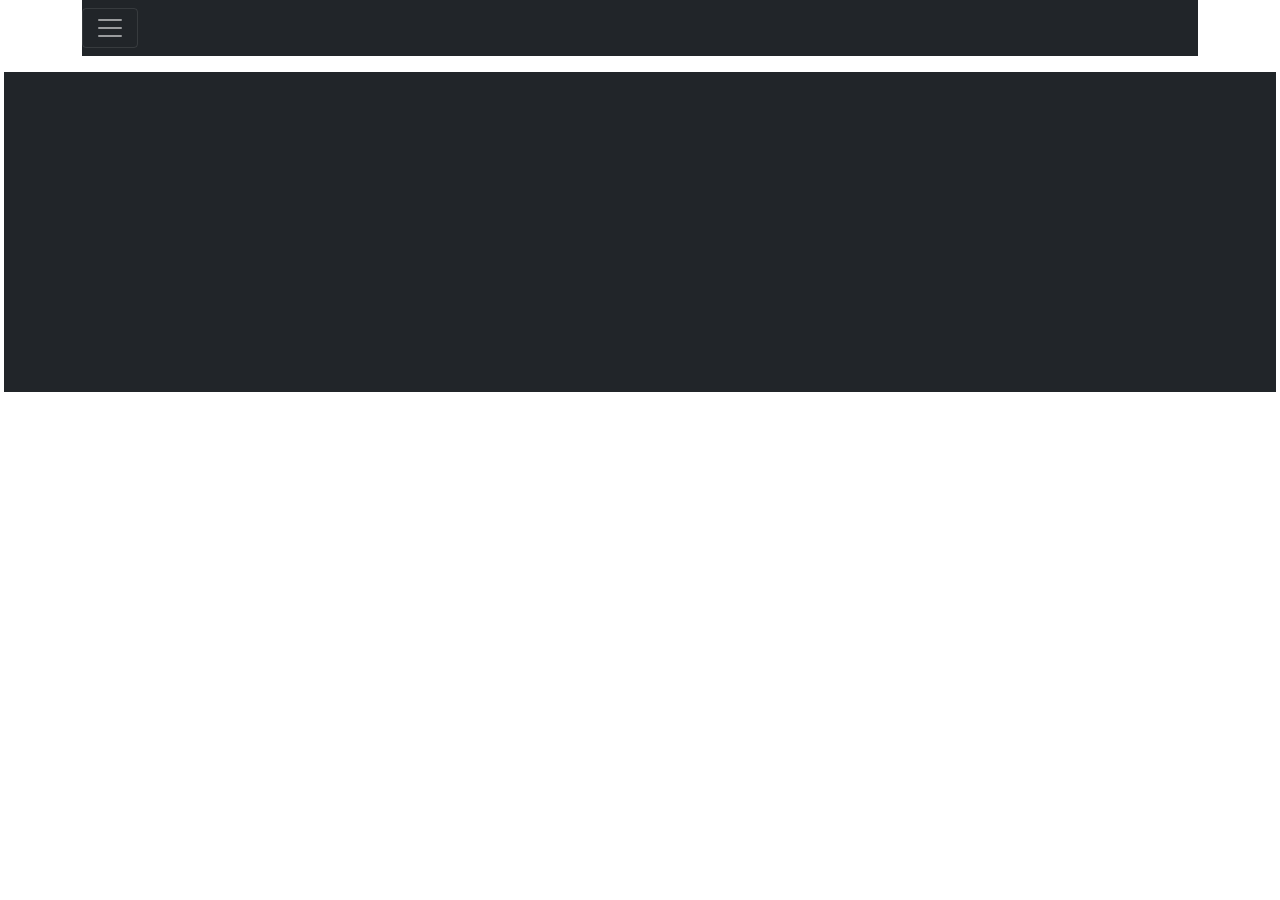
==== index.html @ 22da5a09 "init project" ====
<!doctype html>
<html lang="fr">
  <head>
    <meta charset="utf-8">
    <meta name="viewport" content="width=device-width, initial-scale=1">
    <meta name="description" content="">
    <meta name="author" content="Moussa adji">
    <meta name="generator" content="Moussa ADJI 1.0">
    <title>Séwa</title>

    <link rel="canonical" href="https://getbootstrap.com/docs/5.1/examples/navbar-fixed/">
    <link href="assets/dist/fonts/css/v4-shims.min.css" rel="stylesheet">
    <link href="assets/dist/fonts/css/all.css" rel="stylesheet">
    <link href="assets/css/main.css" rel="stylesheet">
    <!-- Bootstrap core CSS -->
    <link href="assets/dist/css/bootstrap.min.css" rel="stylesheet">
    <script src="assets/dist/js/bootstrap.bundle.min.js"></script>
    <script src="assets/dist/js/jquery-3.6.0.min.js"></script>
    <script src="assets/js/main.js"></script>
  </head>

  <body>
    <main class="container">
      <div class="pos-f-t">
        <div class="collapse" id="navbarToggleExternalContent">
          <div class="bg-dark p-4">
            <h4 class="text-white">Collapsed content</h4>
            <span class="text-muted">Toggleable via the navbar brand.</span>
          </div>
        </div>
        <nav class="navbar navbar-dark bg-dark">
          <button class="navbar-toggler" type="button" data-toggle="collapse" data-target="#navbarToggleExternalContent" aria-controls="navbarToggleExternalContent" aria-expanded="false" aria-label="Toggle navigation">
            <span class="navbar-toggler-icon"></span>
          </button>
        </nav>
      </div>
    </main>
    <div class="m-0 p-3" include-html="pages/base/footer.html"></div>
  </body>

</html>
---- assets/dist/fonts/css/v4-shims.min.css ----
/*!
 * Font Awesome Free 5.15.4 by @fontawesome - https://fontawesome.com
 * License - https://fontawesome.com/license/free (Icons: CC BY 4.0, Fonts: SIL OFL 1.1, Code: MIT License)
 */
.fa.fa-glass:before{content:"\f000"}.fa.fa-meetup{font-family:"Font Awesome 5 Brands";font-weight:400}.fa.fa-star-o{font-family:"Font Awesome 5 Free";font-weight:400}.fa.fa-star-o:before{content:"\f005"}.fa.fa-close:before,.fa.fa-remove:before{content:"\f00d"}.fa.fa-gear:before{content:"\f013"}.fa.fa-trash-o{font-family:"Font Awesome 5 Free";font-weight:400}.fa.fa-trash-o:before{content:"\f2ed"}.fa.fa-file-o{font-family:"Font Awesome 5 Free";font-weight:400}.fa.fa-file-o:before{content:"\f15b"}.fa.fa-clock-o{font-family:"Font Awesome 5 Free";font-weight:400}.fa.fa-clock-o:before{content:"\f017"}.fa.fa-arrow-circle-o-down{font-family:"Font Awesome 5 Free";font-weight:400}.fa.fa-arrow-circle-o-down:before{content:"\f358"}.fa.fa-arrow-circle-o-up{font-family:"Font Awesome 5 Free";font-weight:400}.fa.fa-arrow-circle-o-up:before{content:"\f35b"}.fa.fa-play-circle-o{font-family:"Font Awesome 5 Free";font-weight:400}.fa.fa-play-circle-o:before{content:"\f144"}.fa.fa-repeat:before,.fa.fa-rotate-right:before{content:"\f01e"}.fa.fa-refresh:before{content:"\f021"}.fa.fa-list-alt{font-family:"Font Awesome 5 Free";font-weight:400}.fa.fa-dedent:before{content:"\f03b"}.fa.fa-video-camera:before{content:"\f03d"}.fa.fa-picture-o{font-family:"Font Awesome 5 Free";font-weight:400}.fa.fa-picture-o:before{content:"\f03e"}.fa.fa-photo{font-family:"Font Awesome 5 Free";font-weight:400}.fa.fa-photo:before{content:"\f03e"}.fa.fa-image{font-family:"Font Awesome 5 Free";font-weight:400}.fa.fa-image:before{content:"\f03e"}.fa.fa-pencil:before{content:"\f303"}.fa.fa-map-marker:before{content:"\f3c5"}.fa.fa-pencil-square-o{font-family:"Font Awesome 5 Free";font-weight:400}.fa.fa-pencil-square-o:before{content:"\f044"}.fa.fa-share-square-o{font-family:"Font Awesome 5 Free";font-weight:400}.fa.fa-share-square-o:before{content:"\f14d"}.fa.fa-check-square-o{font-family:"Font Awesome 5 Free";font-weight:400}.fa.fa-check-square-o:before{content:"\f14a"}.fa.fa-arrows:before{content:"\f0b2"}.fa.fa-times-circle-o{font-family:"Font Awesome 5 Free";font-weight:400}.fa.fa-times-circle-o:before{content:"\f057"}.fa.fa-check-circle-o{font-family:"Font Awesome 5 Free";font-weight:400}.fa.fa-check-circle-o:before{content:"\f058"}.fa.fa-mail-forward:before{content:"\f064"}.fa.fa-expand:before{content:"\f424"}.fa.fa-compress:before{content:"\f422"}.fa.fa-eye,.fa.fa-eye-slash{font-family:"Font Awesome 5 Free";font-weight:400}.fa.fa-warning:before{content:"\f071"}.fa.fa-calendar:before{content:"\f073"}.fa.fa-arrows-v:before{content:"\f338"}.fa.fa-arrows-h:before{content:"\f337"}.fa.fa-bar-chart{font-family:"Font Awesome 5 Free";font-weight:400}.fa.fa-bar-chart:before{content:"\f080"}.fa.fa-bar-chart-o{font-family:"Font Awesome 5 Free";font-weight:400}.fa.fa-bar-chart-o:before{content:"\f080"}.fa.fa-facebook-square,.fa.fa-twitter-square{font-family:"Font Awesome 5 Brands";font-weight:400}.fa.fa-gears:before{content:"\f085"}.fa.fa-thumbs-o-up{font-family:"Font Awesome 5 Free";font-weight:400}.fa.fa-thumbs-o-up:before{content:"\f164"}.fa.fa-thumbs-o-down{font-family:"Font Awesome 5 Free";font-weight:400}.fa.fa-thumbs-o-down:before{content:"\f165"}.fa.fa-heart-o{font-family:"Font Awesome 5 Free";font-weight:400}.fa.fa-heart-o:before{content:"\f004"}.fa.fa-sign-out:before{content:"\f2f5"}.fa.fa-linkedin-square{font-family:"Font Awesome 5 Brands";font-weight:400}.fa.fa-linkedin-square:before{content:"\f08c"}.fa.fa-thumb-tack:before{content:"\f08d"}.fa.fa-external-link:before{content:"\f35d"}.fa.fa-sign-in:before{content:"\f2f6"}.fa.fa-github-square{font-family:"Font Awesome 5 Brands";font-weight:400}.fa.fa-lemon-o{font-family:"Font Awesome 5 Free";font-weight:400}.fa.fa-lemon-o:before{content:"\f094"}.fa.fa-square-o{font-family:"Font Awesome 5 Free";font-weight:400}.fa.fa-square-o:before{content:"\f0c8"}.fa.fa-bookmark-o{font-family:"Font Awesome 5 Free";font-weight:400}.fa.fa-bookmark-o:before{content:"\f02e"}.fa.fa-facebook,.fa.fa-twitter{font-family:"Font Awesome 5 Brands";font-weight:400}.fa.fa-facebook:before{content:"\f39e"}.fa.fa-facebook-f{font-family:"Font Awesome 5 Brands";font-weight:400}.fa.fa-facebook-f:before{content:"\f39e"}.fa.fa-github{font-family:"Font Awesome 5 Brands";font-weight:400}.fa.fa-credit-card{font-family:"Font Awesome 5 Free";font-weight:400}.fa.fa-feed:before{content:"\f09e"}.fa.fa-hdd-o{font-family:"Font Awesome 5 Free";font-weight:400}.fa.fa-hdd-o:before{content:"\f0a0"}.fa.fa-hand-o-right{font-family:"Font Awesome 5 Free";font-weight:400}.fa.fa-hand-o-right:before{content:"\f0a4"}.fa.fa-hand-o-left{font-family:"Font Awesome 5 Free";font-weight:400}.fa.fa-hand-o-left:before{content:"\f0a5"}.fa.fa-hand-o-up{font-family:"Font Awesome 5 Free";font-weight:400}.fa.fa-hand-o-up:before{content:"\f0a6"}.fa.fa-hand-o-down{font-family:"Font Awesome 5 Free";font-weight:400}.fa.fa-hand-o-down:before{content:"\f0a7"}.fa.fa-arrows-alt:before{content:"\f31e"}.fa.fa-group:before{content:"\f0c0"}.fa.fa-chain:before{content:"\f0c1"}.fa.fa-scissors:before{content:"\f0c4"}.fa.fa-files-o{font-family:"Font Awesome 5 Free";font-weight:400}.fa.fa-files-o:before{content:"\f0c5"}.fa.fa-floppy-o{font-family:"Font Awesome 5 Free";font-weight:400}.fa.fa-floppy-o:before{content:"\f0c7"}.fa.fa-navicon:before,.fa.fa-reorder:before{content:"\f0c9"}.fa.fa-google-plus,.fa.fa-google-plus-square,.fa.fa-pinterest,.fa.fa-pinterest-square{font-family:"Font Awesome 5 Brands";font-weight:400}.fa.fa-google-plus:before{content:"\f0d5"}.fa.fa-money{font-family:"Font Awesome 5 Free";font-weight:400}.fa.fa-money:before{content:"\f3d1"}.fa.fa-unsorted:before{content:"\f0dc"}.fa.fa-sort-desc:before{content:"\f0dd"}.fa.fa-sort-asc:before{content:"\f0de"}.fa.fa-linkedin{font-family:"Font Awesome 5 Brands";font-weight:400}.fa.fa-linkedin:before{content:"\f0e1"}.fa.fa-rotate-left:before{content:"\f0e2"}.fa.fa-legal:before{content:"\f0e3"}.fa.fa-dashboard:before,.fa.fa-tachometer:before{content:"\f3fd"}.fa.fa-comment-o{font-family:"Font Awesome 5 Free";font-weight:400}.fa.fa-comment-o:before{content:"\f075"}.fa.fa-comments-o{font-family:"Font Awesome 5 Free";font-weight:400}.fa.fa-comments-o:before{content:"\f086"}.fa.fa-flash:before{content:"\f0e7"}.fa.fa-clipboard,.fa.fa-paste{font-family:"Font Awesome 5 Free";font-weight:400}.fa.fa-paste:before{content:"\f328"}.fa.fa-lightbulb-o{font-family:"Font Awesome 5 Free";font-weight:400}.fa.fa-lightbulb-o:before{content:"\f0eb"}.fa.fa-exchange:before{content:"\f362"}.fa.fa-cloud-download:before{content:"\f381"}.fa.fa-cloud-upload:before{content:"\f382"}.fa.fa-bell-o{font-family:"Font Awesome 5 Free";font-weight:400}.fa.fa-bell-o:before{content:"\f0f3"}.fa.fa-cutlery:before{content:"\f2e7"}.fa.fa-file-text-o{font-family:"Font Awesome 5 Free";font-weight:400}.fa.fa-file-text-o:before{content:"\f15c"}.fa.fa-building-o{font-family:"Font Awesome 5 Free";font-weight:400}.fa.fa-building-o:before{content:"\f1ad"}.fa.fa-hospital-o{font-family:"Font Awesome 5 Free";font-weight:400}.fa.fa-hospital-o:before{content:"\f0f8"}.fa.fa-tablet:before{content:"\f3fa"}.fa.fa-mobile-phone:before,.fa.fa-mobile:before{content:"\f3cd"}.fa.fa-circle-o{font-family:"Font Awesome 5 Free";font-weight:400}.fa.fa-circle-o:before{content:"\f111"}.fa.fa-mail-reply:before{content:"\f3e5"}.fa.fa-github-alt{font-family:"Font Awesome 5 Brands";font-weight:400}.fa.fa-folder-o{font-family:"Font Awesome 5 Free";font-weight:400}.fa.fa-folder-o:before{content:"\f07b"}.fa.fa-folder-open-o{font-family:"Font Awesome 5 Free";font-weight:400}.fa.fa-folder-open-o:before{content:"\f07c"}.fa.fa-smile-o{font-family:"Font Awesome 5 Free";font-weight:400}.fa.fa-smile-o:before{content:"\f118"}.fa.fa-frown-o{font-family:"Font Awesome 5 Free";font-weight:400}.fa.fa-frown-o:before{content:"\f119"}.fa.fa-meh-o{font-family:"Font Awesome 5 Free";font-weight:400}.fa.fa-meh-o:before{content:"\f11a"}.fa.fa-keyboard-o{font-family:"Font Awesome 5 Free";font-weight:400}.fa.fa-keyboard-o:before{content:"\f11c"}.fa.fa-flag-o{font-family:"Font Awesome 5 Free";font-weight:400}.fa.fa-flag-o:before{content:"\f024"}.fa.fa-mail-reply-all:before{content:"\f122"}.fa.fa-star-half-o{font-family:"Font Awesome 5 Free";font-weight:400}.fa.fa-star-half-o:before{content:"\f089"}.fa.fa-star-half-empty{font-family:"Font Awesome 5 Free";font-weight:400}.fa.fa-star-half-empty:before{content:"\f089"}.fa.fa-star-half-full{font-family:"Font Awesome 5 Free";font-weight:400}.fa.fa-star-half-full:before{content:"\f089"}.fa.fa-code-fork:before{content:"\f126"}.fa.fa-chain-broken:before{content:"\f127"}.fa.fa-shield:before{content:"\f3ed"}.fa.fa-calendar-o{font-family:"Font Awesome 5 Free";font-weight:400}.fa.fa-calendar-o:before{content:"\f133"}.fa.fa-css3,.fa.fa-html5,.fa.fa-maxcdn{font-family:"Font Awesome 5 Brands";font-weight:400}.fa.fa-ticket:before{content:"\f3ff"}.fa.fa-minus-square-o{font-family:"Font Awesome 5 Free";font-weight:400}.fa.fa-minus-square-o:before{content:"\f146"}.fa.fa-level-up:before{content:"\f3bf"}.fa.fa-level-down:before{content:"\f3be"}.fa.fa-pencil-square:before{content:"\f14b"}.fa.fa-external-link-square:before{content:"\f360"}.fa.fa-compass{font-family:"Font Awesome 5 Free";font-weight:400}.fa.fa-caret-square-o-down{font-family:"Font Awesome 5 Free";font-weight:400}.fa.fa-caret-square-o-down:before{content:"\f150"}.fa.fa-toggle-down{font-family:"Font Awesome 5 Free";font-weight:400}.fa.fa-toggle-down:before{content:"\f150"}.fa.fa-caret-square-o-up{font-family:"Font Awesome 5 Free";font-weight:400}.fa.fa-caret-square-o-up:before{content:"\f151"}.fa.fa-toggle-up{font-family:"Font Awesome 5 Free";font-weight:400}.fa.fa-toggle-up:before{content:"\f151"}.fa.fa-caret-square-o-right{font-family:"Font Awesome 5 Free";font-weight:400}.fa.fa-caret-square-o-right:before{content:"\f152"}.fa.fa-toggle-right{font-family:"Font Awesome 5 Free";font-weight:400}.fa.fa-toggle-right:before{content:"\f152"}.fa.fa-eur:before,.fa.fa-euro:before{content:"\f153"}.fa.fa-gbp:before{content:"\f154"}.fa.fa-dollar:before,.fa.fa-usd:before{content:"\f155"}.fa.fa-inr:before,.fa.fa-rupee:before{content:"\f156"}.fa.fa-cny:before,.fa.fa-jpy:before,.fa.fa-rmb:before,.fa.fa-yen:before{content:"\f157"}.fa.fa-rouble:before,.fa.fa-rub:before,.fa.fa-ruble:before{content:"\f158"}.fa.fa-krw:before,.fa.fa-won:before{content:"\f159"}.fa.fa-bitcoin,.fa.fa-btc{font-family:"Font Awesome 5 Brands";font-weight:400}.fa.fa-bitcoin:before{content:"\f15a"}.fa.fa-file-text:before{content:"\f15c"}.fa.fa-sort-alpha-asc:before{content:"\f15d"}.fa.fa-sort-alpha-desc:before{content:"\f881"}.fa.fa-sort-amount-asc:before{content:"\f160"}.fa.fa-sort-amount-desc:before{content:"\f884"}.fa.fa-sort-numeric-asc:before{content:"\f162"}.fa.fa-sort-numeric-desc:before{content:"\f886"}.fa.fa-xing,.fa.fa-xing-square,.fa.fa-youtube,.fa.fa-youtube-play,.fa.fa-youtube-square{font-family:"Font Awesome 5 Brands";font-weight:400}.fa.fa-youtube-play:before{content:"\f167"}.fa.fa-adn,.fa.fa-bitbucket,.fa.fa-bitbucket-square,.fa.fa-dropbox,.fa.fa-flickr,.fa.fa-instagram,.fa.fa-stack-overflow{font-family:"Font Awesome 5 Brands";font-weight:400}.fa.fa-bitbucket-square:before{content:"\f171"}.fa.fa-tumblr,.fa.fa-tumblr-square{font-family:"Font Awesome 5 Brands";font-weight:400}.fa.fa-long-arrow-down:before{content:"\f309"}.fa.fa-long-arrow-up:before{content:"\f30c"}.fa.fa-long-arrow-left:before{content:"\f30a"}.fa.fa-long-arrow-right:before{content:"\f30b"}.fa.fa-android,.fa.fa-apple,.fa.fa-dribbble,.fa.fa-foursquare,.fa.fa-gittip,.fa.fa-gratipay,.fa.fa-linux,.fa.fa-skype,.fa.fa-trello,.fa.fa-windows{font-family:"Font Awesome 5 Brands";font-weight:400}.fa.fa-gittip:before{content:"\f184"}.fa.fa-sun-o{font-family:"Font Awesome 5 Free";font-weight:400}.fa.fa-sun-o:before{content:"\f185"}.fa.fa-moon-o{font-family:"Font Awesome 5 Free";font-weight:400}.fa.fa-moon-o:before{content:"\f186"}.fa.fa-pagelines,.fa.fa-renren,.fa.fa-stack-exchange,.fa.fa-vk,.fa.fa-weibo{font-family:"Font Awesome 5 Brands";font-weight:400}.fa.fa-arrow-circle-o-right{font-family:"Font Awesome 5 Free";font-weight:400}.fa.fa-arrow-circle-o-right:before{content:"\f35a"}.fa.fa-arrow-circle-o-left{font-family:"Font Awesome 5 Free";font-weight:400}.fa.fa-arrow-circle-o-left:before{content:"\f359"}.fa.fa-caret-square-o-left{font-family:"Font Awesome 5 Free";font-weight:400}.fa.fa-caret-square-o-left:before{content:"\f191"}.fa.fa-toggle-left{font-family:"Font Awesome 5 Free";font-weight:400}.fa.fa-toggle-left:before{content:"\f191"}.fa.fa-dot-circle-o{font-family:"Font Awesome 5 Free";font-weight:400}.fa.fa-dot-circle-o:before{content:"\f192"}.fa.fa-vimeo-square{font-family:"Font Awesome 5 Brands";font-weight:400}.fa.fa-try:before,.fa.fa-turkish-lira:before{content:"\f195"}.fa.fa-plus-square-o{font-family:"Font Awesome 5 Free";font-weight:400}.fa.fa-plus-square-o:before{content:"\f0fe"}.fa.fa-openid,.fa.fa-slack,.fa.fa-wordpress{font-family:"Font Awesome 5 Brands";font-weight:400}.fa.fa-bank:before,.fa.fa-institution:before{content:"\f19c"}.fa.fa-mortar-board:before{content:"\f19d"}.fa.fa-delicious,.fa.fa-digg,.fa.fa-drupal,.fa.fa-google,.fa.fa-joomla,.fa.fa-pied-piper-alt,.fa.fa-pied-piper-pp,.fa.fa-reddit,.fa.fa-reddit-square,.fa.fa-stumbleupon,.fa.fa-stumbleupon-circle,.fa.fa-yahoo{font-family:"Font Awesome 5 Brands";font-weight:400}.fa.fa-spoon:before{content:"\f2e5"}.fa.fa-behance,.fa.fa-behance-square,.fa.fa-steam,.fa.fa-steam-square{font-family:"Font Awesome 5 Brands";font-weight:400}.fa.fa-automobile:before{content:"\f1b9"}.fa.fa-envelope-o{font-family:"Font Awesome 5 Free";font-weight:400}.fa.fa-envelope-o:before{content:"\f0e0"}.fa.fa-deviantart,.fa.fa-soundcloud,.fa.fa-spotify{font-family:"Font Awesome 5 Brands";font-weight:400}.fa.fa-file-pdf-o{font-family:"Font Awesome 5 Free";font-weight:400}.fa.fa-file-pdf-o:before{content:"\f1c1"}.fa.fa-file-word-o{font-family:"Font Awesome 5 Free";font-weight:400}.fa.fa-file-word-o:before{content:"\f1c2"}.fa.fa-file-excel-o{font-family:"Font Awesome 5 Free";font-weight:400}.fa.fa-file-excel-o:before{content:"\f1c3"}.fa.fa-file-powerpoint-o{font-family:"Font Awesome 5 Free";font-weight:400}.fa.fa-file-powerpoint-o:before{content:"\f1c4"}.fa.fa-file-image-o{font-family:"Font Awesome 5 Free";font-weight:400}.fa.fa-file-image-o:before{content:"\f1c5"}.fa.fa-file-photo-o{font-family:"Font Awesome 5 Free";font-weight:400}.fa.fa-file-photo-o:before{content:"\f1c5"}.fa.fa-file-picture-o{font-family:"Font Awesome 5 Free";font-weight:400}.fa.fa-file-picture-o:before{content:"\f1c5"}.fa.fa-file-archive-o{font-family:"Font Awesome 5 Free";font-weight:400}.fa.fa-file-archive-o:before{content:"\f1c6"}.fa.fa-file-zip-o{font-family:"Font Awesome 5 Free";font-weight:400}.fa.fa-file-zip-o:before{content:"\f1c6"}.fa.fa-file-audio-o{font-family:"Font Awesome 5 Free";font-weight:400}.fa.fa-file-audio-o:before{content:"\f1c7"}.fa.fa-file-sound-o{font-family:"Font Awesome 5 Free";font-weight:400}.fa.fa-file-sound-o:before{content:"\f1c7"}.fa.fa-file-video-o{font-family:"Font Awesome 5 Free";font-weight:400}.fa.fa-file-video-o:before{content:"\f1c8"}.fa.fa-file-movie-o{font-family:"Font Awesome 5 Free";font-weight:400}.fa.fa-file-movie-o:before{content:"\f1c8"}.fa.fa-file-code-o{font-family:"Font Awesome 5 Free";font-weight:400}.fa.fa-file-code-o:before{content:"\f1c9"}.fa.fa-codepen,.fa.fa-jsfiddle,.fa.fa-vine{font-family:"Font Awesome 5 Brands";font-weight:400}.fa.fa-life-bouy,.fa.fa-life-ring{font-family:"Font Awesome 5 Free";font-weight:400}.fa.fa-life-bouy:before{content:"\f1cd"}.fa.fa-life-buoy{font-family:"Font Awesome 5 Free";font-weight:400}.fa.fa-life-buoy:before{content:"\f1cd"}.fa.fa-life-saver{font-family:"Font Awesome 5 Free";font-weight:400}.fa.fa-life-saver:before{content:"\f1cd"}.fa.fa-support{font-family:"Font Awesome 5 Free";font-weight:400}.fa.fa-support:before{content:"\f1cd"}.fa.fa-circle-o-notch:before{content:"\f1ce"}.fa.fa-ra,.fa.fa-rebel{font-family:"Font Awesome 5 Brands";font-weight:400}.fa.fa-ra:before{content:"\f1d0"}.fa.fa-resistance{font-family:"Font Awesome 5 Brands";font-weight:400}.fa.fa-resistance:before{content:"\f1d0"}.fa.fa-empire,.fa.fa-ge{font-family:"Font Awesome 5 Brands";font-weight:400}.fa.fa-ge:before{content:"\f1d1"}.fa.fa-git,.fa.fa-git-square,.fa.fa-hacker-news,.fa.fa-y-combinator-square{font-family:"Font Awesome 5 Brands";font-weight:400}.fa.fa-y-combinator-square:before{content:"\f1d4"}.fa.fa-yc-square{font-family:"Font Awesome 5 Brands";font-weight:400}.fa.fa-yc-square:before{content:"\f1d4"}.fa.fa-qq,.fa.fa-tencent-weibo,.fa.fa-wechat,.fa.fa-weixin{font-family:"Font Awesome 5 Brands";font-weight:400}.fa.fa-wechat:before{content:"\f1d7"}.fa.fa-send:before{content:"\f1d8"}.fa.fa-paper-plane-o{font-family:"Font Awesome 5 Free";font-weight:400}.fa.fa-paper-plane-o:before{content:"\f1d8"}.fa.fa-send-o{font-family:"Font Awesome 5 Free";font-weight:400}.fa.fa-send-o:before{content:"\f1d8"}.fa.fa-circle-thin{font-family:"Font Awesome 5 Free";font-weight:400}.fa.fa-circle-thin:before{content:"\f111"}.fa.fa-header:before{content:"\f1dc"}.fa.fa-sliders:before{content:"\f1de"}.fa.fa-futbol-o{font-family:"Font Awesome 5 Free";font-weight:400}.fa.fa-futbol-o:before{content:"\f1e3"}.fa.fa-soccer-ball-o{font-family:"Font Awesome 5 Free";font-weight:400}.fa.fa-soccer-ball-o:before{content:"\f1e3"}.fa.fa-slideshare,.fa.fa-twitch,.fa.fa-yelp{font-family:"Font Awesome 5 Brands";font-weight:400}.fa.fa-newspaper-o{font-family:"Font Awesome 5 Free";font-weight:400}.fa.fa-newspaper-o:before{content:"\f1ea"}.fa.fa-cc-amex,.fa.fa-cc-discover,.fa.fa-cc-mastercard,.fa.fa-cc-paypal,.fa.fa-cc-stripe,.fa.fa-cc-visa,.fa.fa-google-wallet,.fa.fa-paypal{font-family:"Font Awesome 5 Brands";font-weight:400}.fa.fa-bell-slash-o{font-family:"Font Awesome 5 Free";font-weight:400}.fa.fa-bell-slash-o:before{content:"\f1f6"}.fa.fa-trash:before{content:"\f2ed"}.fa.fa-copyright{font-family:"Font Awesome 5 Free";font-weight:400}.fa.fa-eyedropper:before{content:"\f1fb"}.fa.fa-area-chart:before{content:"\f1fe"}.fa.fa-pie-chart:before{content:"\f200"}.fa.fa-line-chart:before{content:"\f201"}.fa.fa-angellist,.fa.fa-ioxhost,.fa.fa-lastfm,.fa.fa-lastfm-square{font-family:"Font Awesome 5 Brands";font-weight:400}.fa.fa-cc{font-family:"Font Awesome 5 Free";font-weight:400}.fa.fa-cc:before{content:"\f20a"}.fa.fa-ils:before,.fa.fa-shekel:before,.fa.fa-sheqel:before{content:"\f20b"}.fa.fa-meanpath{font-family:"Font Awesome 5 Brands";font-weight:400}.fa.fa-meanpath:before{content:"\f2b4"}.fa.fa-buysellads,.fa.fa-connectdevelop,.fa.fa-dashcube,.fa.fa-forumbee,.fa.fa-leanpub,.fa.fa-sellsy,.fa.fa-shirtsinbulk,.fa.fa-simplybuilt,.fa.fa-skyatlas{font-family:"Font Awesome 5 Brands";font-weight:400}.fa.fa-diamond{font-family:"Font Awesome 5 Free";font-weight:400}.fa.fa-diamond:before{content:"\f3a5"}.fa.fa-intersex:before{content:"\f224"}.fa.fa-facebook-official{font-family:"Font Awesome 5 Brands";font-weight:400}.fa.fa-facebook-official:before{content:"\f09a"}.fa.fa-pinterest-p,.fa.fa-whatsapp{font-family:"Font Awesome 5 Brands";font-weight:400}.fa.fa-hotel:before{content:"\f236"}.fa.fa-medium,.fa.fa-viacoin,.fa.fa-y-combinator,.fa.fa-yc{font-family:"Font Awesome 5 Brands";font-weight:400}.fa.fa-yc:before{content:"\f23b"}.fa.fa-expeditedssl,.fa.fa-opencart,.fa.fa-optin-monster{font-family:"Font Awesome 5 Brands";font-weight:400}.fa.fa-battery-4:before,.fa.fa-battery:before{content:"\f240"}.fa.fa-battery-3:before{content:"\f241"}.fa.fa-battery-2:before{content:"\f242"}.fa.fa-battery-1:before{content:"\f243"}.fa.fa-battery-0:before{content:"\f244"}.fa.fa-object-group,.fa.fa-object-ungroup,.fa.fa-sticky-note-o{font-family:"Font Awesome 5 Free";font-weight:400}.fa.fa-sticky-note-o:before{content:"\f249"}.fa.fa-cc-diners-club,.fa.fa-cc-jcb{font-family:"Font Awesome 5 Brands";font-weight:400}.fa.fa-clone,.fa.fa-hourglass-o{font-family:"Font Awesome 5 Free";font-weight:400}.fa.fa-hourglass-o:before{content:"\f254"}.fa.fa-hourglass-1:before{content:"\f251"}.fa.fa-hourglass-2:before{content:"\f252"}.fa.fa-hourglass-3:before{content:"\f253"}.fa.fa-hand-rock-o{font-family:"Font Awesome 5 Free";font-weight:400}.fa.fa-hand-rock-o:before{content:"\f255"}.fa.fa-hand-grab-o{font-family:"Font Awesome 5 Free";font-weight:400}.fa.fa-hand-grab-o:before{content:"\f255"}.fa.fa-hand-paper-o{font-family:"Font Awesome 5 Free";font-weight:400}.fa.fa-hand-paper-o:before{content:"\f256"}.fa.fa-hand-stop-o{font-family:"Font Awesome 5 Free";font-weight:400}.fa.fa-hand-stop-o:before{content:"\f256"}.fa.fa-hand-scissors-o{font-family:"Font Awesome 5 Free";font-weight:400}.fa.fa-hand-scissors-o:before{content:"\f257"}.fa.fa-hand-lizard-o{font-family:"Font Awesome 5 Free";font-weight:400}.fa.fa-hand-lizard-o:before{content:"\f258"}.fa.fa-hand-spock-o{font-family:"Font Awesome 5 Free";font-weight:400}.fa.fa-hand-spock-o:before{content:"\f259"}.fa.fa-hand-pointer-o{font-family:"Font Awesome 5 Free";font-weight:400}.fa.fa-hand-pointer-o:before{content:"\f25a"}.fa.fa-hand-peace-o{font-family:"Font Awesome 5 Free";font-weight:400}.fa.fa-hand-peace-o:before{content:"\f25b"}.fa.fa-registered{font-family:"Font Awesome 5 Free";font-weight:400}.fa.fa-chrome,.fa.fa-creative-commons,.fa.fa-firefox,.fa.fa-get-pocket,.fa.fa-gg,.fa.fa-gg-circle,.fa.fa-internet-explorer,.fa.fa-odnoklassniki,.fa.fa-odnoklassniki-square,.fa.fa-opera,.fa.fa-safari,.fa.fa-tripadvisor,.fa.fa-wikipedia-w{font-family:"Font Awesome 5 Brands";font-weight:400}.fa.fa-television:before{content:"\f26c"}.fa.fa-500px,.fa.fa-amazon,.fa.fa-contao{font-family:"Font Awesome 5 Brands";font-weight:400}.fa.fa-calendar-plus-o{font-family:"Font Awesome 5 Free";font-weight:400}.fa.fa-calendar-plus-o:before{content:"\f271"}.fa.fa-calendar-minus-o{font-family:"Font Awesome 5 Free";font-weight:400}.fa.fa-calendar-minus-o:before{content:"\f272"}.fa.fa-calendar-times-o{font-family:"Font Awesome 5 Free";font-weight:400}.fa.fa-calendar-times-o:before{content:"\f273"}.fa.fa-calendar-check-o{font-family:"Font Awesome 5 Free";font-weight:400}.fa.fa-calendar-check-o:before{content:"\f274"}.fa.fa-map-o{font-family:"Font Awesome 5 Free";font-weight:400}.fa.fa-map-o:before{content:"\f279"}.fa.fa-commenting:before{content:"\f4ad"}.fa.fa-commenting-o{font-family:"Font Awesome 5 Free";font-weight:400}.fa.fa-commenting-o:before{content:"\f4ad"}.fa.fa-houzz,.fa.fa-vimeo{font-family:"Font Awesome 5 Brands";font-weight:400}.fa.fa-vimeo:before{content:"\f27d"}.fa.fa-black-tie,.fa.fa-edge,.fa.fa-fonticons,.fa.fa-reddit-alien{font-family:"Font Awesome 5 Brands";font-weight:400}.fa.fa-credit-card-alt:before{content:"\f09d"}.fa.fa-codiepie,.fa.fa-fort-awesome,.fa.fa-mixcloud,.fa.fa-modx,.fa.fa-product-hunt,.fa.fa-scribd,.fa.fa-usb{font-family:"Font Awesome 5 Brands";font-weight:400}.fa.fa-pause-circle-o{font-family:"Font Awesome 5 Free";font-weight:400}.fa.fa-pause-circle-o:before{content:"\f28b"}.fa.fa-stop-circle-o{font-family:"Font Awesome 5 Free";font-weight:400}.fa.fa-stop-circle-o:before{content:"\f28d"}.fa.fa-bluetooth,.fa.fa-bluetooth-b,.fa.fa-envira,.fa.fa-gitlab,.fa.fa-wheelchair-alt,.fa.fa-wpbeginner,.fa.fa-wpforms{font-family:"Font Awesome 5 Brands";font-weight:400}.fa.fa-wheelchair-alt:before{content:"\f368"}.fa.fa-question-circle-o{font-family:"Font Awesome 5 Free";font-weight:400}.fa.fa-question-circle-o:before{content:"\f059"}.fa.fa-volume-control-phone:before{content:"\f2a0"}.fa.fa-asl-interpreting:before{content:"\f2a3"}.fa.fa-deafness:before,.fa.fa-hard-of-hearing:before{content:"\f2a4"}.fa.fa-glide,.fa.fa-glide-g{font-family:"Font Awesome 5 Brands";font-weight:400}.fa.fa-signing:before{content:"\f2a7"}.fa.fa-first-order,.fa.fa-google-plus-official,.fa.fa-pied-piper,.fa.fa-snapchat,.fa.fa-snapchat-ghost,.fa.fa-snapchat-square,.fa.fa-themeisle,.fa.fa-viadeo,.fa.fa-viadeo-square,.fa.fa-yoast{font-family:"Font Awesome 5 Brands";font-weight:400}.fa.fa-google-plus-official:before{content:"\f2b3"}.fa.fa-google-plus-circle{font-family:"Font Awesome 5 Brands";font-weight:400}.fa.fa-google-plus-circle:before{content:"\f2b3"}.fa.fa-fa,.fa.fa-font-awesome{font-family:"Font Awesome 5 Brands";font-weight:400}.fa.fa-fa:before{content:"\f2b4"}.fa.fa-handshake-o{font-family:"Font Awesome 5 Free";font-weight:400}.fa.fa-handshake-o:before{content:"\f2b5"}.fa.fa-envelope-open-o{font-family:"Font Awesome 5 Free";font-weight:400}.fa.fa-envelope-open-o:before{content:"\f2b6"}.fa.fa-linode{font-family:"Font Awesome 5 Brands";font-weight:400}.fa.fa-address-book-o{font-family:"Font Awesome 5 Free";font-weight:400}.fa.fa-address-book-o:before{content:"\f2b9"}.fa.fa-vcard:before{content:"\f2bb"}.fa.fa-address-card-o{font-family:"Font Awesome 5 Free";font-weight:400}.fa.fa-address-card-o:before{content:"\f2bb"}.fa.fa-vcard-o{font-family:"Font Awesome 5 Free";font-weight:400}.fa.fa-vcard-o:before{content:"\f2bb"}.fa.fa-user-circle-o{font-family:"Font Awesome 5 Free";font-weight:400}.fa.fa-user-circle-o:before{content:"\f2bd"}.fa.fa-user-o{font-family:"Font Awesome 5 Free";font-weight:400}.fa.fa-user-o:before{content:"\f007"}.fa.fa-id-badge{font-family:"Font Awesome 5 Free";font-weight:400}.fa.fa-drivers-license:before{content:"\f2c2"}.fa.fa-id-card-o{font-family:"Font Awesome 5 Free";font-weight:400}.fa.fa-id-card-o:before{content:"\f2c2"}.fa.fa-drivers-license-o{font-family:"Font Awesome 5 Free";font-weight:400}.fa.fa-drivers-license-o:before{content:"\f2c2"}.fa.fa-free-code-camp,.fa.fa-quora,.fa.fa-telegram{font-family:"Font Awesome 5 Brands";font-weight:400}.fa.fa-thermometer-4:before,.fa.fa-thermometer:before{content:"\f2c7"}.fa.fa-thermometer-3:before{content:"\f2c8"}.fa.fa-thermometer-2:before{content:"\f2c9"}.fa.fa-thermometer-1:before{content:"\f2ca"}.fa.fa-thermometer-0:before{content:"\f2cb"}.fa.fa-bathtub:before,.fa.fa-s15:before{content:"\f2cd"}.fa.fa-window-maximize,.fa.fa-window-restore{font-family:"Font Awesome 5 Free";font-weight:400}.fa.fa-times-rectangle:before{content:"\f410"}.fa.fa-window-close-o{font-family:"Font Awesome 5 Free";font-weight:400}.fa.fa-window-close-o:before{content:"\f410"}.fa.fa-times-rectangle-o{font-family:"Font Awesome 5 Free";font-weight:400}.fa.fa-times-rectangle-o:before{content:"\f410"}.fa.fa-bandcamp,.fa.fa-eercast,.fa.fa-etsy,.fa.fa-grav,.fa.fa-imdb,.fa.fa-ravelry{font-family:"Font Awesome 5 Brands";font-weight:400}.fa.fa-eercast:before{content:"\f2da"}.fa.fa-snowflake-o{font-family:"Font Awesome 5 Free";font-weight:400}.fa.fa-snowflake-o:before{content:"\f2dc"}.fa.fa-superpowers,.fa.fa-wpexplorer{font-family:"Font Awesome 5 Brands";font-weight:400}.fa.fa-cab:before{content:"\f1ba"}
---- assets/css/main.css ----
/* ============ desktop view ============ */
@media all and (min-width: 992px) {
    .navbar .nav-item .dropdown-menu{ display: none; }
    .navbar .nav-item:hover .nav-link{   }
    .navbar .nav-item:hover .dropdown-menu{ display: block; }
    .navbar .nav-item .dropdown-menu{ margin-top:0; }
}
/* ============ desktop view .end// ============ */
.nav-link {
    color: white !important;
}
footer{
    background-color: #1c1f23;
}
a{
    text-decoration: none !important;
}

.button {
    position: relative;
    padding: 1em 1.5em;
    border: none;
    background-color: transparent;
    cursor: pointer;
    outline: none;
    font-size: 18px;
    margin: 1em 0.8em;
}
.button.type1 {
    color: #566473;
}
.button.type1.type1::after, .button.type1.type1::before {
    content: "";
    display: block;
    position: absolute;
    width: 20%;
    height: 20%;
    border: 2px solid;
    transition: all 0.6s ease;
    border-radius: 2px;
}
.button.type1.type1::after {
    bottom: 0;
    right: 0;
    border-top-color: transparent;
    border-left-color: transparent;
    border-bottom-color: #566473;
    border-right-color: #566473;
}
.button.type1.type1::before {
    top: 0;
    left: 0;
    border-bottom-color: transparent;
    border-right-color: transparent;
    border-top-color: #566473;
    border-left-color: #566473;
}
.button.type1.type1:hover:after, .button.type1.type1:hover:before {
    width: 100%;
    height: 100%;
}
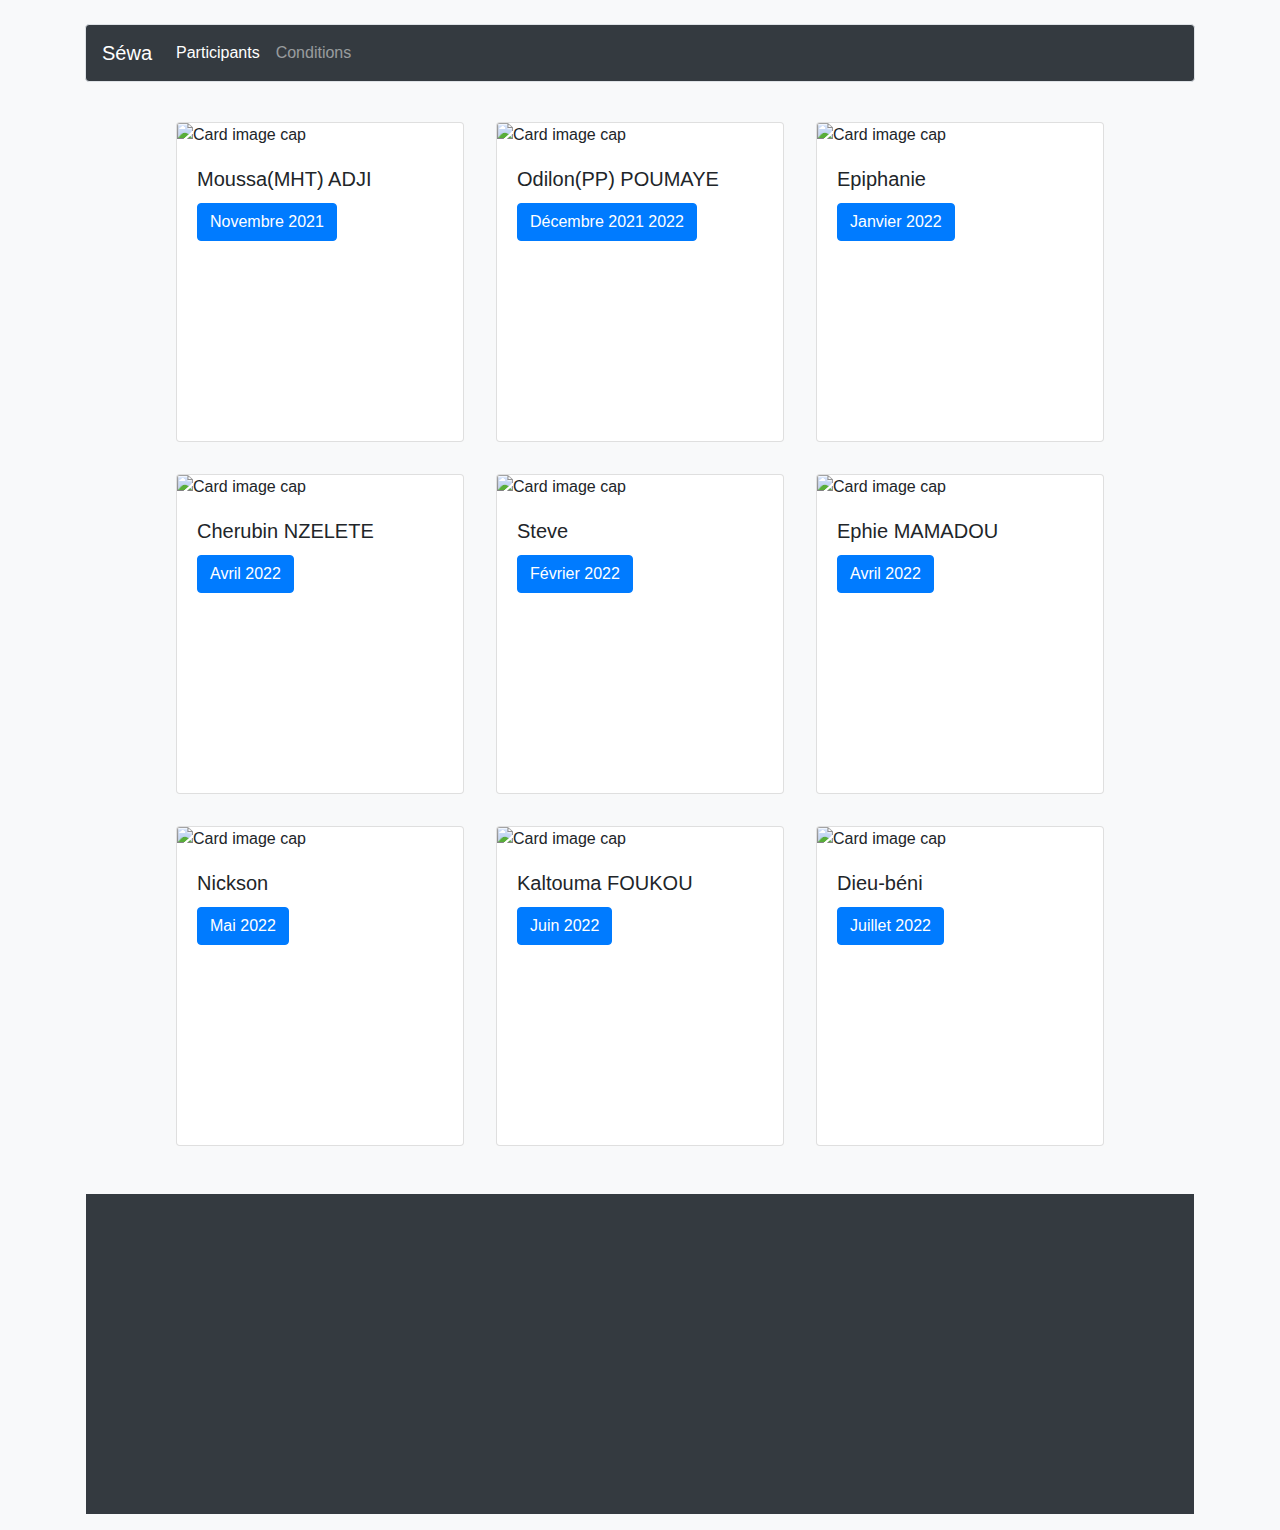
==== commit bd905f71: "adding navbar and content" ====
--- a/index.html
+++ b/index.html
@@ -7,35 +7,96 @@
     <meta name="author" content="Moussa adji">
     <meta name="generator" content="Moussa ADJI 1.0">
     <title>Séwa</title>
-
-    <link rel="canonical" href="https://getbootstrap.com/docs/5.1/examples/navbar-fixed/">
-    <link href="assets/dist/fonts/css/v4-shims.min.css" rel="stylesheet">
-    <link href="assets/dist/fonts/css/all.css" rel="stylesheet">
+    <link rel="stylesheet" href="https://maxcdn.bootstrapcdn.com/bootstrap/4.0.0/css/bootstrap.min.css" integrity="sha384-Gn5384xqQ1aoWXA+058RXPxPg6fy4IWvTNh0E263XmFcJlSAwiGgFAW/dAiS6JXm" crossorigin="anonymous">
     <link href="assets/css/main.css" rel="stylesheet">
-    <!-- Bootstrap core CSS -->
-    <link href="assets/dist/css/bootstrap.min.css" rel="stylesheet">
-    <script src="assets/dist/js/bootstrap.bundle.min.js"></script>
+    <script src="https://code.jquery.com/jquery-3.2.1.slim.min.js" integrity="sha384-KJ3o2DKtIkvYIK3UENzmM7KCkRr/rE9/Qpg6aAZGJwFDMVNA/GpGFF93hXpG5KkN" crossorigin="anonymous"></script>
+    <script src="https://cdnjs.cloudflare.com/ajax/libs/popper.js/1.12.9/umd/popper.min.js" integrity="sha384-ApNbgh9B+Y1QKtv3Rn7W3mgPxhU9K/ScQsAP7hUibX39j7fakFPskvXusvfa0b4Q" crossorigin="anonymous"></script>
+    <script src="https://maxcdn.bootstrapcdn.com/bootstrap/4.0.0/js/bootstrap.min.js" integrity="sha384-JZR6Spejh4U02d8jOt6vLEHfe/JQGiRRSQQxSfFWpi1MquVdAyjUar5+76PVCmYl" crossorigin="anonymous"></script>
     <script src="assets/dist/js/jquery-3.6.0.min.js"></script>
     <script src="assets/js/main.js"></script>
   </head>
 
-  <body>
-    <main class="container">
-      <div class="pos-f-t">
-        <div class="collapse" id="navbarToggleExternalContent">
-          <div class="bg-dark p-4">
-            <h4 class="text-white">Collapsed content</h4>
-            <span class="text-muted">Toggleable via the navbar brand.</span>
+  <body class="bg-light">
+    <main class="container pt-4">
+      <div class="row">
+        <div class="col" include-html="pages/base/navbar.html"></div>
+      </div>
+      <div class="row pt-4 p-3">
+        <div class="col">
+          <div class="row d-flex justify-content-center">
+            <div class="card m-3" style="width: 18rem; height: 20rem">
+              <img class="card-img-top" src="assets/images/mht.jpg" alt="Card image cap">
+              <div class="card-body">
+                <h5 class="card-title">Moussa(MHT) ADJI</h5>
+                <a href="#" class="btn btn-primary">Novembre 2021</a>
+              </div>
+            </div>
+            <div class="card m-3" style="width: 18rem; height: 20rem">
+              <img class="card-img-top"  src="assets/images/mht.jpg" alt="Card image cap">
+              <div class="card-body">
+                <h5 class="card-title">Odilon(PP) POUMAYE</h5>
+                <a href="#" class="btn btn-primary">Décembre 2021 2022</a>
+              </div>
+            </div>
+            <div class="card m-3" style="width: 18rem; height: 20rem">
+              <img class="card-img-top"  src="assets/images/ketty.jpg" alt="Card image cap">
+              <div class="card-body">
+                <h5 class="card-title">Epiphanie</h5>
+                <a href="#" class="btn btn-primary">Janvier 2022</a>
+              </div>
+            </div>
+          </div>
+          <div class="row d-flex justify-content-center">
+            <div class="card m-3" style="width: 18rem; height: 20rem">
+              <img class="card-img-top"  src="assets/images/ketty.jpg" alt="Card image cap">
+              <div class="card-body">
+                <h5 class="card-title">Cherubin NZELETE</h5>
+                <a href="#" class="btn btn-primary">Avril 2022</a>
+              </div>
+            </div>
+            <div class="card m-3" style="width: 18rem; height: 20rem">
+              <img class="card-img-top"  src="assets/images/ketty.jpg" alt="Card image cap">
+              <div class="card-body">
+                <h5 class="card-title">Steve</h5>
+                <a href="#" class="btn btn-primary">Février 2022</a>
+              </div>
+            </div>
+            <div class="card m-3" style="width: 18rem; height: 20rem">
+              <img class="card-img-top"  src="assets/images/ketty.jpg" alt="Card image cap">
+              <div class="card-body">
+                <h5 class="card-title">Ephie MAMADOU</h5>
+                <a href="#" class="btn btn-primary">Avril 2022</a>
+              </div>
+            </div>
+          </div>
+          <div class="row d-flex justify-content-center">
+            <div class="card m-3" style="width: 18rem; height: 20rem">
+              <img class="card-img-top"  src="assets/images/ketty.jpg" alt="Card image cap">
+              <div class="card-body">
+                <h5 class="card-title">Nickson</h5>
+                <a href="#" class="btn btn-primary">Mai 2022</a>
+              </div>
+            </div>
+            <div class="card m-3" style="width: 18rem; height: 20rem">
+              <img class="card-img-top"  src="assets/images/ketty.jpg" alt="Card image cap">
+              <div class="card-body">
+                <h5 class="card-title">Kaltouma FOUKOU</h5>
+                <a href="#" class="btn btn-primary">Juin 2022</a>
+              </div>
+            </div>
+            <div class="card m-3" style="width: 18rem; height: 20rem">
+              <img class="card-img-top"  src="assets/images/ketty.jpg" alt="Card image cap">
+              <div class="card-body">
+                <h5 class="card-title">Dieu-béni</h5>
+                <a href="#" class="btn btn-primary">Juillet 2022</a>
+              </div>
+            </div>
           </div>
         </div>
-        <nav class="navbar navbar-dark bg-dark">
-          <button class="navbar-toggler" type="button" data-toggle="collapse" data-target="#navbarToggleExternalContent" aria-controls="navbarToggleExternalContent" aria-expanded="false" aria-label="Toggle navigation">
-            <span class="navbar-toggler-icon"></span>
-          </button>
-        </nav>
       </div>
+      <div class="m-0 p-3" include-html="pages/base/footer.html"></div>
     </main>
-    <div class="m-0 p-3" include-html="pages/base/footer.html"></div>
+
   </body>
 
 </html>
--- a/assets/css/main.css
+++ b/assets/css/main.css
@@ -1,62 +1,6 @@
-
-/* ============ desktop view ============ */
-@media all and (min-width: 992px) {
-    .navbar .nav-item .dropdown-menu{ display: none; }
-    .navbar .nav-item:hover .nav-link{   }
-    .navbar .nav-item:hover .dropdown-menu{ display: block; }
-    .navbar .nav-item .dropdown-menu{ margin-top:0; }
-}
-/* ============ desktop view .end// ============ */
-.nav-link {
-    color: white !important;
-}
 footer{
     background-color: #1c1f23;
 }
 a{
     text-decoration: none !important;
-}
-
-.button {
-    position: relative;
-    padding: 1em 1.5em;
-    border: none;
-    background-color: transparent;
-    cursor: pointer;
-    outline: none;
-    font-size: 18px;
-    margin: 1em 0.8em;
-}
-.button.type1 {
-    color: #566473;
-}
-.button.type1.type1::after, .button.type1.type1::before {
-    content: "";
-    display: block;
-    position: absolute;
-    width: 20%;
-    height: 20%;
-    border: 2px solid;
-    transition: all 0.6s ease;
-    border-radius: 2px;
-}
-.button.type1.type1::after {
-    bottom: 0;
-    right: 0;
-    border-top-color: transparent;
-    border-left-color: transparent;
-    border-bottom-color: #566473;
-    border-right-color: #566473;
-}
-.button.type1.type1::before {
-    top: 0;
-    left: 0;
-    border-bottom-color: transparent;
-    border-right-color: transparent;
-    border-top-color: #566473;
-    border-left-color: #566473;
-}
-.button.type1.type1:hover:after, .button.type1.type1:hover:before {
-    width: 100%;
-    height: 100%;
 }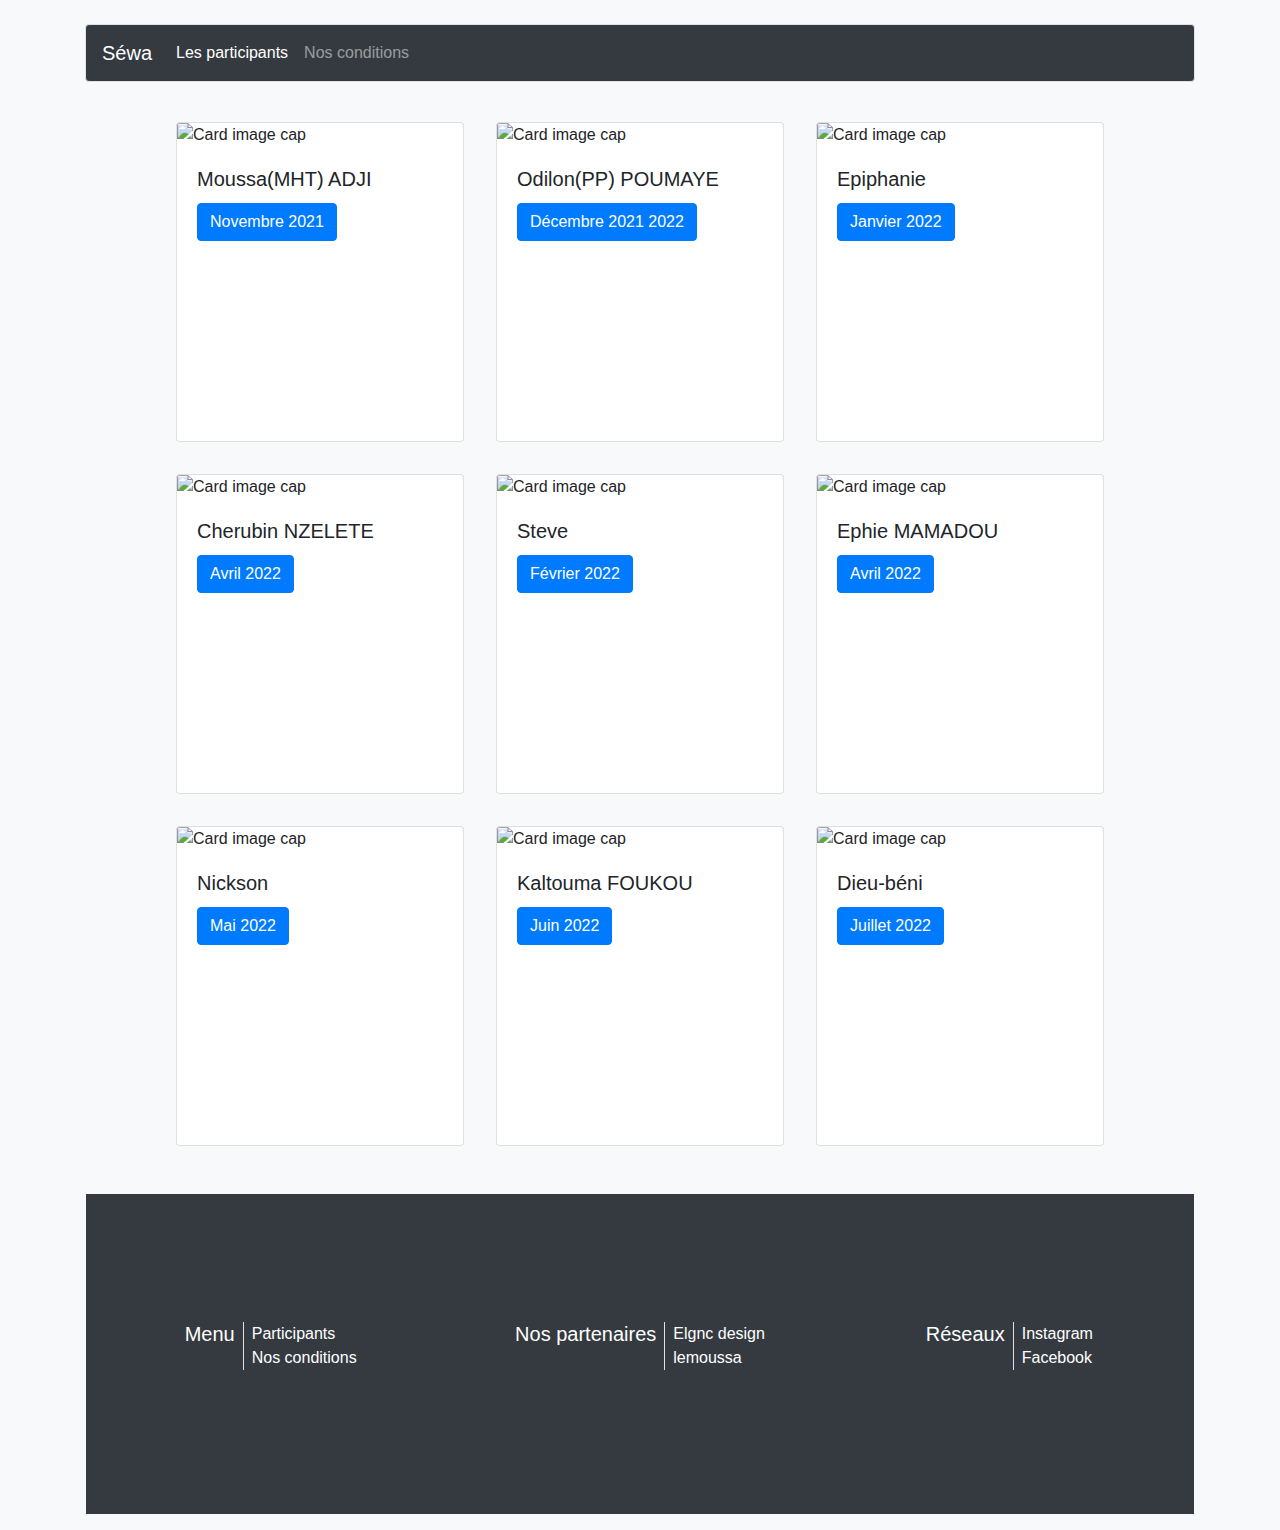
==== commit 1059d945: "repare" ====
--- a/index.html
+++ b/index.html
@@ -9,6 +9,8 @@
     <title>Séwa</title>
     <link rel="stylesheet" href="https://maxcdn.bootstrapcdn.com/bootstrap/4.0.0/css/bootstrap.min.css" integrity="sha384-Gn5384xqQ1aoWXA+058RXPxPg6fy4IWvTNh0E263XmFcJlSAwiGgFAW/dAiS6JXm" crossorigin="anonymous">
     <link href="assets/css/main.css" rel="stylesheet">
+    <link rel="stylesheet" href="https://pro.fontawesome.com/releases/v5.10.0/css/all.css" integrity="sha384-AYmEC3Yw5cVb3ZcuHtOA93w35dYTsvhLPVnYs9eStHfGJvOvKxVfELGroGkvsg+p" crossorigin="anonymous"/>
+
     <script src="https://code.jquery.com/jquery-3.2.1.slim.min.js" integrity="sha384-KJ3o2DKtIkvYIK3UENzmM7KCkRr/rE9/Qpg6aAZGJwFDMVNA/GpGFF93hXpG5KkN" crossorigin="anonymous"></script>
     <script src="https://cdnjs.cloudflare.com/ajax/libs/popper.js/1.12.9/umd/popper.min.js" integrity="sha384-ApNbgh9B+Y1QKtv3Rn7W3mgPxhU9K/ScQsAP7hUibX39j7fakFPskvXusvfa0b4Q" crossorigin="anonymous"></script>
     <script src="https://maxcdn.bootstrapcdn.com/bootstrap/4.0.0/js/bootstrap.min.js" integrity="sha384-JZR6Spejh4U02d8jOt6vLEHfe/JQGiRRSQQxSfFWpi1MquVdAyjUar5+76PVCmYl" crossorigin="anonymous"></script>
@@ -22,76 +24,7 @@
         <div class="col" include-html="pages/base/navbar.html"></div>
       </div>
       <div class="row pt-4 p-3">
-        <div class="col">
-          <div class="row d-flex justify-content-center">
-            <div class="card m-3" style="width: 18rem; height: 20rem">
-              <img class="card-img-top" src="assets/images/mht.jpg" alt="Card image cap">
-              <div class="card-body">
-                <h5 class="card-title">Moussa(MHT) ADJI</h5>
-                <a href="#" class="btn btn-primary">Novembre 2021</a>
-              </div>
-            </div>
-            <div class="card m-3" style="width: 18rem; height: 20rem">
-              <img class="card-img-top"  src="assets/images/mht.jpg" alt="Card image cap">
-              <div class="card-body">
-                <h5 class="card-title">Odilon(PP) POUMAYE</h5>
-                <a href="#" class="btn btn-primary">Décembre 2021 2022</a>
-              </div>
-            </div>
-            <div class="card m-3" style="width: 18rem; height: 20rem">
-              <img class="card-img-top"  src="assets/images/ketty.jpg" alt="Card image cap">
-              <div class="card-body">
-                <h5 class="card-title">Epiphanie</h5>
-                <a href="#" class="btn btn-primary">Janvier 2022</a>
-              </div>
-            </div>
-          </div>
-          <div class="row d-flex justify-content-center">
-            <div class="card m-3" style="width: 18rem; height: 20rem">
-              <img class="card-img-top"  src="assets/images/ketty.jpg" alt="Card image cap">
-              <div class="card-body">
-                <h5 class="card-title">Cherubin NZELETE</h5>
-                <a href="#" class="btn btn-primary">Avril 2022</a>
-              </div>
-            </div>
-            <div class="card m-3" style="width: 18rem; height: 20rem">
-              <img class="card-img-top"  src="assets/images/ketty.jpg" alt="Card image cap">
-              <div class="card-body">
-                <h5 class="card-title">Steve</h5>
-                <a href="#" class="btn btn-primary">Février 2022</a>
-              </div>
-            </div>
-            <div class="card m-3" style="width: 18rem; height: 20rem">
-              <img class="card-img-top"  src="assets/images/ketty.jpg" alt="Card image cap">
-              <div class="card-body">
-                <h5 class="card-title">Ephie MAMADOU</h5>
-                <a href="#" class="btn btn-primary">Avril 2022</a>
-              </div>
-            </div>
-          </div>
-          <div class="row d-flex justify-content-center">
-            <div class="card m-3" style="width: 18rem; height: 20rem">
-              <img class="card-img-top"  src="assets/images/ketty.jpg" alt="Card image cap">
-              <div class="card-body">
-                <h5 class="card-title">Nickson</h5>
-                <a href="#" class="btn btn-primary">Mai 2022</a>
-              </div>
-            </div>
-            <div class="card m-3" style="width: 18rem; height: 20rem">
-              <img class="card-img-top"  src="assets/images/ketty.jpg" alt="Card image cap">
-              <div class="card-body">
-                <h5 class="card-title">Kaltouma FOUKOU</h5>
-                <a href="#" class="btn btn-primary">Juin 2022</a>
-              </div>
-            </div>
-            <div class="card m-3" style="width: 18rem; height: 20rem">
-              <img class="card-img-top"  src="assets/images/ketty.jpg" alt="Card image cap">
-              <div class="card-body">
-                <h5 class="card-title">Dieu-béni</h5>
-                <a href="#" class="btn btn-primary">Juillet 2022</a>
-              </div>
-            </div>
-          </div>
+        <div class="col" include-html="pages/components/home/participants.html">
         </div>
       </div>
       <div class="m-0 p-3" include-html="pages/base/footer.html"></div>
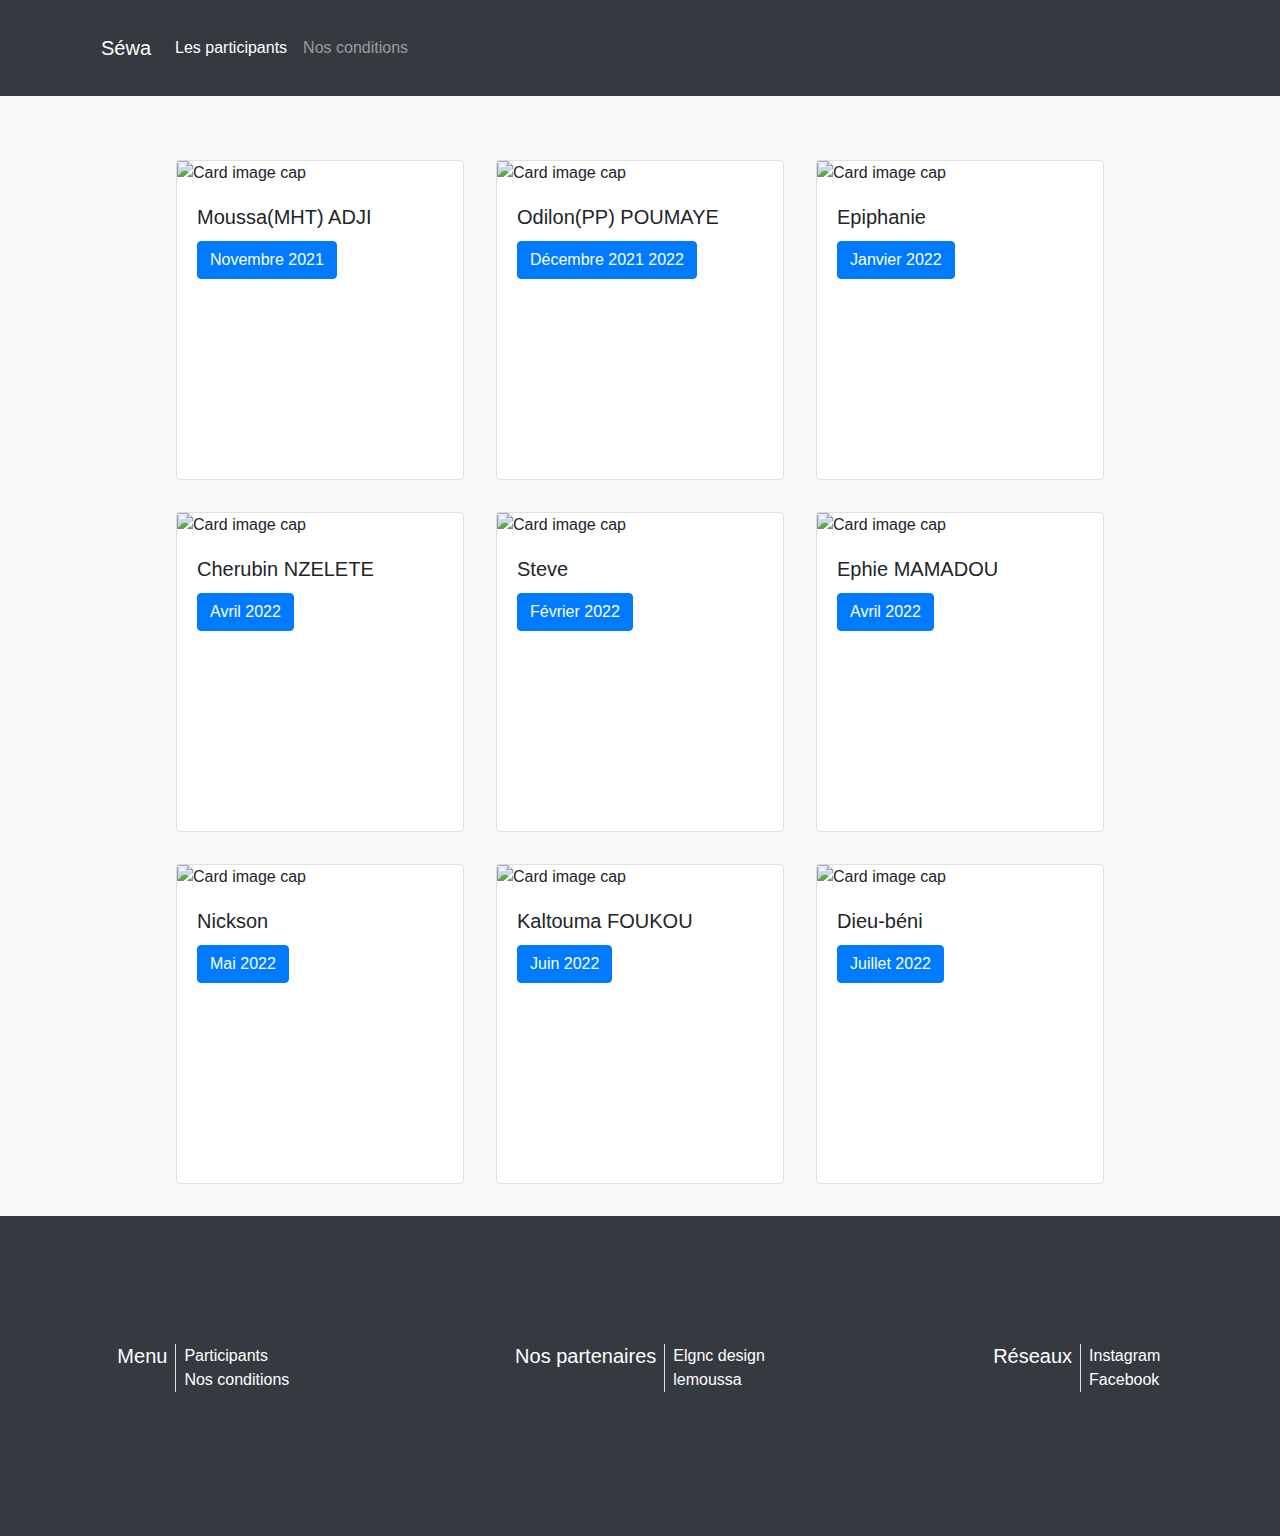
==== commit eff5df43: "footer" ====
--- a/index.html
+++ b/index.html
@@ -19,17 +19,16 @@
   </head>
 
   <body class="bg-light">
+  <div class="row bg-dark align-items-center" style="height: 6rem">
+    <div class="container bg-dark" include-html="pages/base/navbar.html"></div>
+  </div>
     <main class="container pt-4">
-      <div class="row">
-        <div class="col" include-html="pages/base/navbar.html"></div>
-      </div>
       <div class="row pt-4 p-3">
         <div class="col" include-html="pages/components/home/participants.html">
         </div>
       </div>
-      <div class="m-0 p-3" include-html="pages/base/footer.html"></div>
     </main>
-
+  <div class="" include-html="pages/base/footer.html"></div>
   </body>
 
 </html>
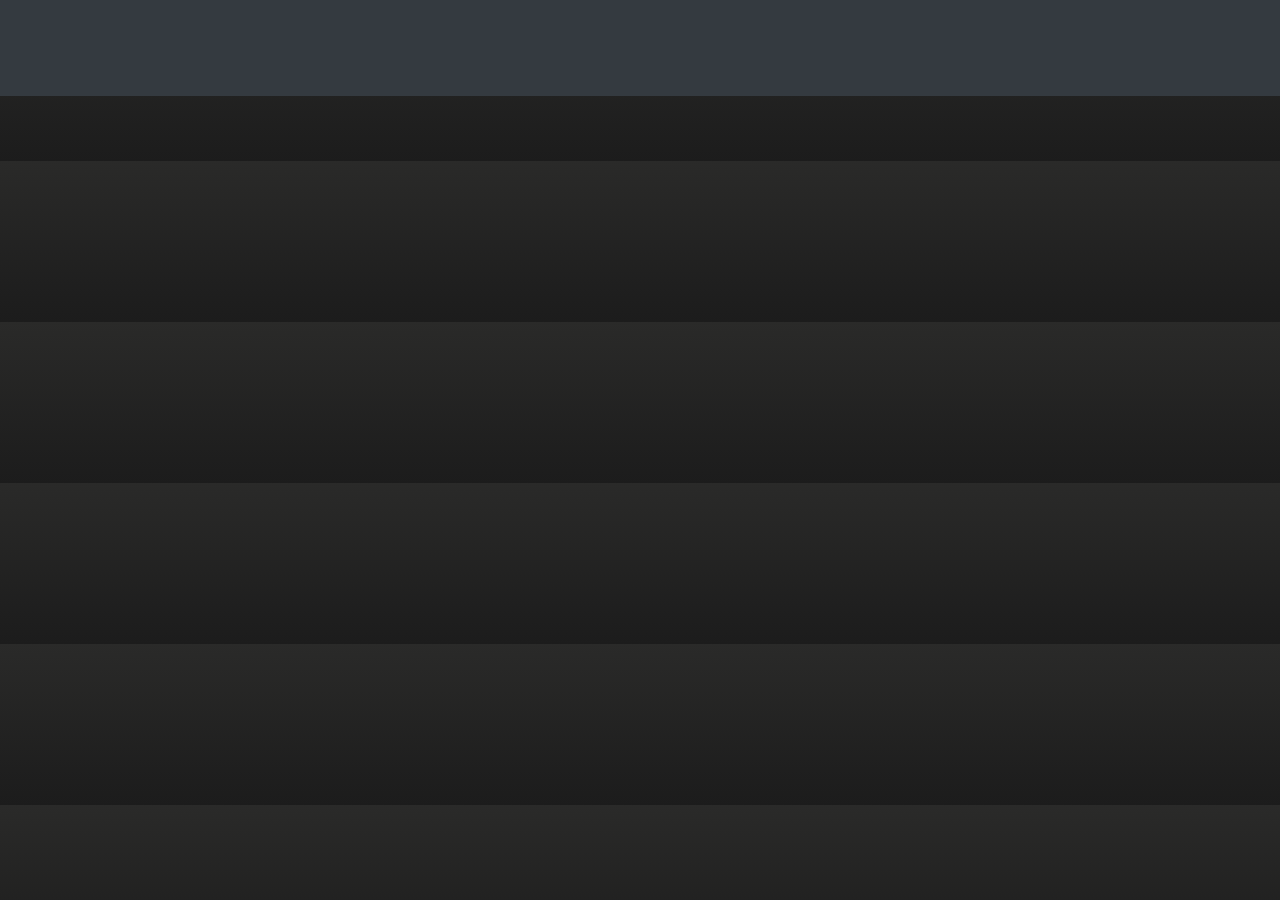
==== commit 7e184c37: "backgroud gradient" ====
--- a/index.html
+++ b/index.html
@@ -6,6 +6,7 @@
     <meta name="description" content="">
     <meta name="author" content="Moussa adji">
     <meta name="generator" content="Moussa ADJI 1.0">
+    <link rel="icon" type="image/png" href="assets/images/cropped-Sewa-Favicon.png" />
     <title>Séwa</title>
     <link rel="stylesheet" href="https://maxcdn.bootstrapcdn.com/bootstrap/4.0.0/css/bootstrap.min.css" integrity="sha384-Gn5384xqQ1aoWXA+058RXPxPg6fy4IWvTNh0E263XmFcJlSAwiGgFAW/dAiS6JXm" crossorigin="anonymous">
     <link href="assets/css/main.css" rel="stylesheet">
@@ -14,7 +15,6 @@
     <script src="https://code.jquery.com/jquery-3.2.1.slim.min.js" integrity="sha384-KJ3o2DKtIkvYIK3UENzmM7KCkRr/rE9/Qpg6aAZGJwFDMVNA/GpGFF93hXpG5KkN" crossorigin="anonymous"></script>
     <script src="https://cdnjs.cloudflare.com/ajax/libs/popper.js/1.12.9/umd/popper.min.js" integrity="sha384-ApNbgh9B+Y1QKtv3Rn7W3mgPxhU9K/ScQsAP7hUibX39j7fakFPskvXusvfa0b4Q" crossorigin="anonymous"></script>
     <script src="https://maxcdn.bootstrapcdn.com/bootstrap/4.0.0/js/bootstrap.min.js" integrity="sha384-JZR6Spejh4U02d8jOt6vLEHfe/JQGiRRSQQxSfFWpi1MquVdAyjUar5+76PVCmYl" crossorigin="anonymous"></script>
-    <script src="assets/dist/js/jquery-3.6.0.min.js"></script>
     <script src="assets/js/main.js"></script>
   </head>
 
--- a/assets/css/main.css
+++ b/assets/css/main.css
@@ -1,6 +1,12 @@
-footer{
-    background-color: #1c1f23;
-}
+
 a{
     text-decoration: none !important;
+}
+
+.btn{
+    background: linear-gradient(#2a2a29, #1c1c1c);
+}
+
+body{
+    background: linear-gradient(#2a2a29, #1c1c1c);
 }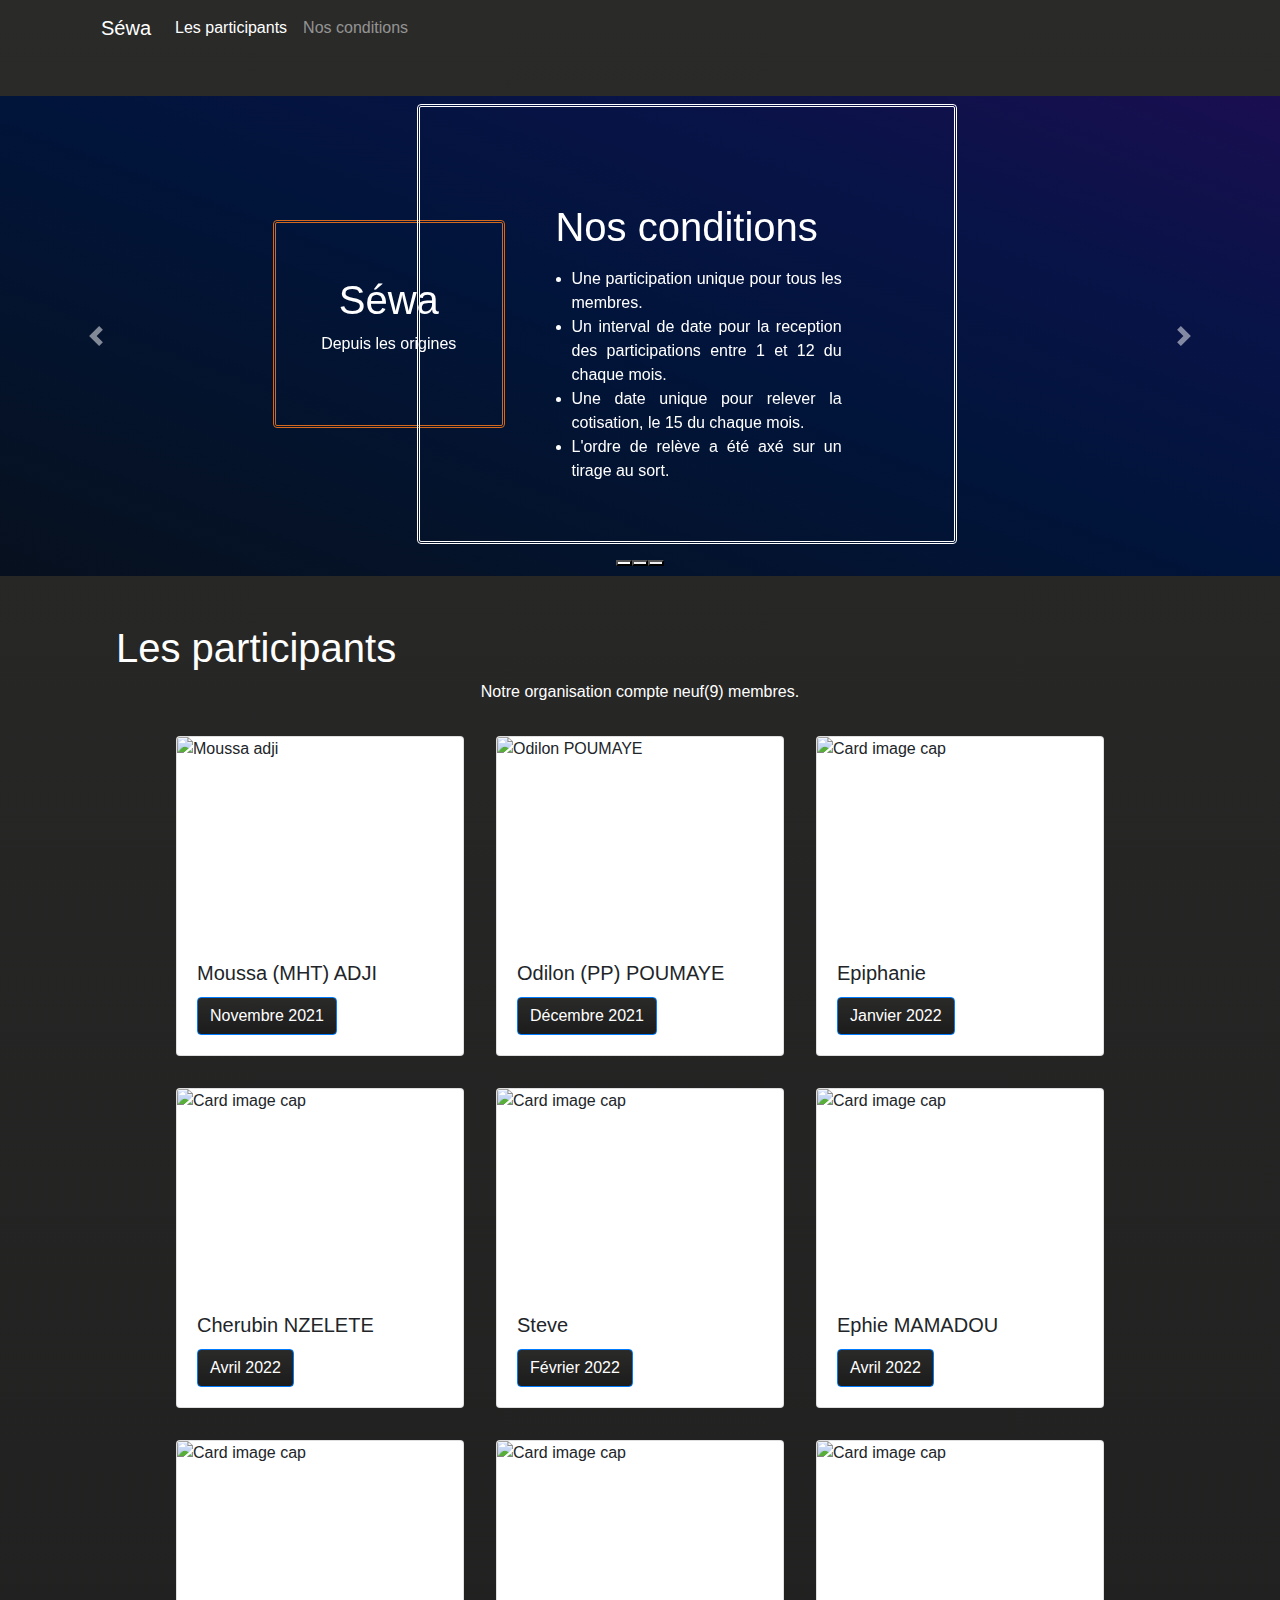
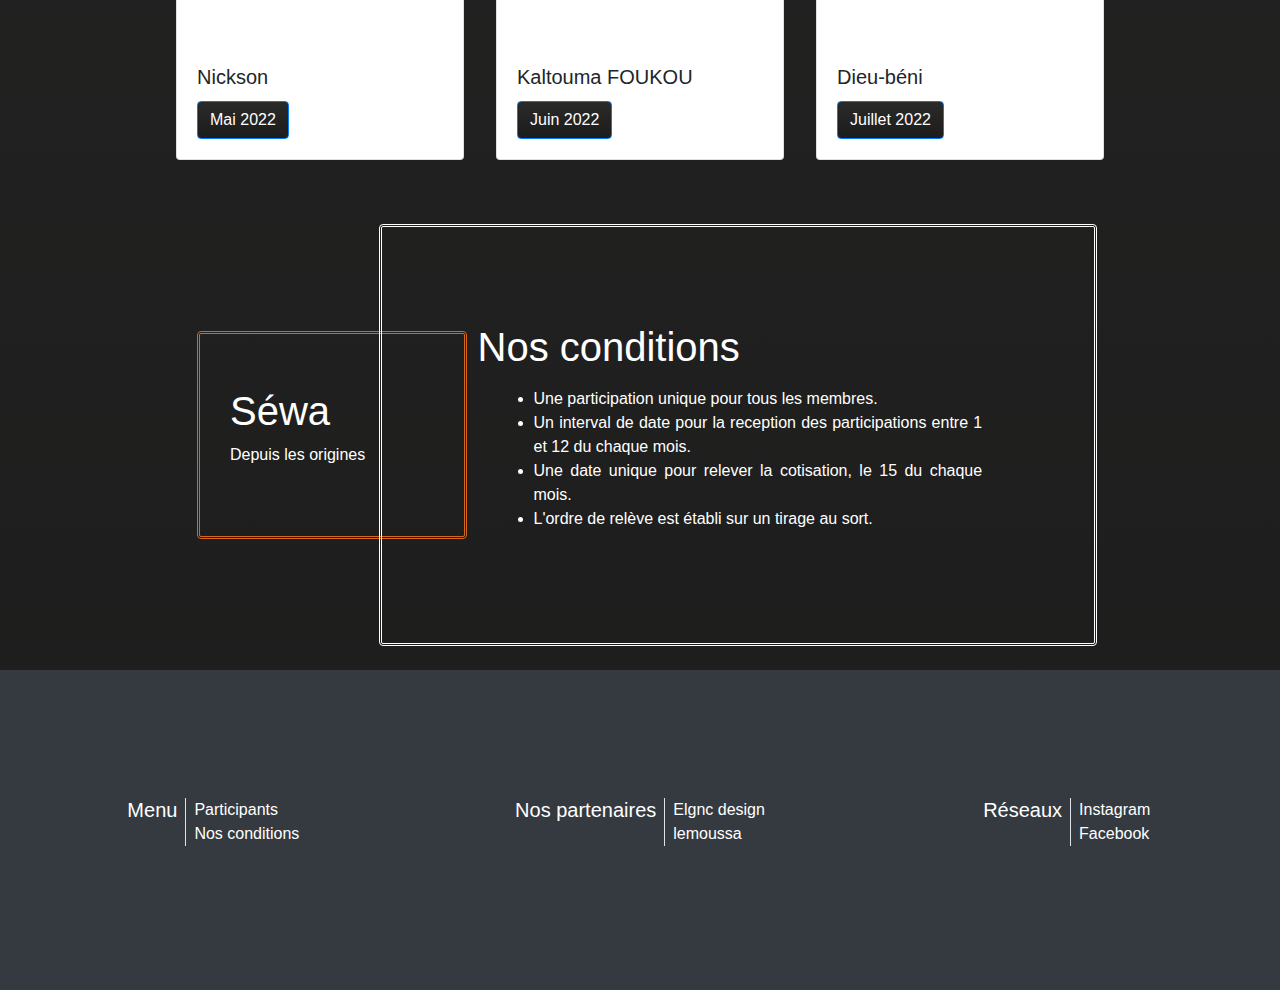
==== commit 9fcf01c2: "caroussel and  termes" ====
--- a/index.html
+++ b/index.html
@@ -12,23 +12,31 @@
     <link href="assets/css/main.css" rel="stylesheet">
     <link rel="stylesheet" href="https://pro.fontawesome.com/releases/v5.10.0/css/all.css" integrity="sha384-AYmEC3Yw5cVb3ZcuHtOA93w35dYTsvhLPVnYs9eStHfGJvOvKxVfELGroGkvsg+p" crossorigin="anonymous"/>
 
-    <script src="https://code.jquery.com/jquery-3.2.1.slim.min.js" integrity="sha384-KJ3o2DKtIkvYIK3UENzmM7KCkRr/rE9/Qpg6aAZGJwFDMVNA/GpGFF93hXpG5KkN" crossorigin="anonymous"></script>
+    <script src="https://code.jquery.com/jquery-3.6.0.min.js" integrity="sha256-/xUj+3OJU5yExlq6GSYGSHk7tPXikynS7ogEvDej/m4=" crossorigin="anonymous"></script>
     <script src="https://cdnjs.cloudflare.com/ajax/libs/popper.js/1.12.9/umd/popper.min.js" integrity="sha384-ApNbgh9B+Y1QKtv3Rn7W3mgPxhU9K/ScQsAP7hUibX39j7fakFPskvXusvfa0b4Q" crossorigin="anonymous"></script>
     <script src="https://maxcdn.bootstrapcdn.com/bootstrap/4.0.0/js/bootstrap.min.js" integrity="sha384-JZR6Spejh4U02d8jOt6vLEHfe/JQGiRRSQQxSfFWpi1MquVdAyjUar5+76PVCmYl" crossorigin="anonymous"></script>
     <script src="assets/js/main.js"></script>
   </head>
 
-  <body class="bg-light">
-  <div class="row bg-dark align-items-center" style="height: 6rem">
-    <div class="container bg-dark" include-html="pages/base/navbar.html"></div>
+  <body class="">
+  <div class="col d-flex align-items-center" style="height: 6rem">
+    <div class="container h-100" include-html="pages/base/navbar.html"></div>
+  </div>
+
+  <div id="carousel" class="carousel slide  carousel-fade h-100" data-bs-ride="carousel">
+    <div class="d-none d-lg-flex" include-html="pages/components/home/carousel.html"></div>
   </div>
     <main class="container pt-4">
       <div class="row pt-4 p-3">
         <div class="col" include-html="pages/components/home/participants.html">
         </div>
       </div>
+      <div class="row pt-4 p-3">
+        <div class="col" include-html="pages/components/termes/termes.html">
+        </div>
+      </div>
     </main>
-  <div class="" include-html="pages/base/footer.html"></div>
+  <div class="col" include-html="pages/base/footer.html"></div>
   </body>
 
 </html>
--- a/assets/css/main.css
+++ b/assets/css/main.css
@@ -9,4 +9,8 @@
 
 body{
     background: linear-gradient(#2a2a29, #1c1c1c);
+}
+
+.border-none{
+    border: none;
 }